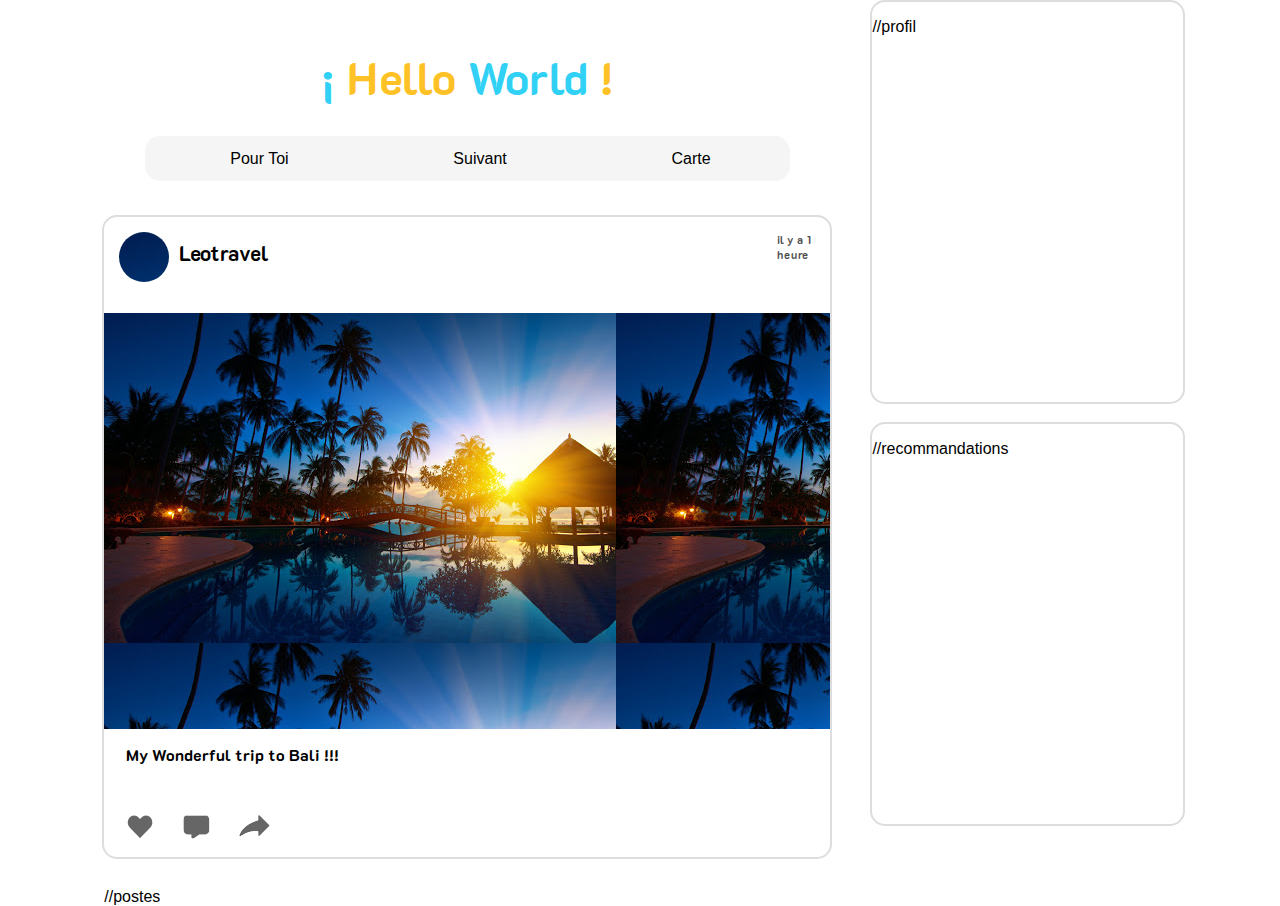
==== index.html @ 48f5b694 "ajouts des réactions (like/comment/share) au post" ====
<!DOCTYPE html>
<html>
<head>
	<meta charset="utf-8">
	<meta name="viewport" content="width=device-width, initial-scale=1">
	<title>Page d'acceuil</title>
	<link rel="stylesheet" type="text/css" href="index.css">
</head>
<body >
	<div id="container">
		<div id="entete_contenu">
			<header>
				<br>
				<h1>
					<span style="color:#31D1F5">¡</span>
					<span style="color:#FFC226">Hello</span>
					<span style="color:#31D1F5">World</span>
					<span style="color:#FFC226">!</span>
				</h1>
				<nav id = "menu">
					<ul>
					  <li><a href="#">Pour Toi</a></li>
					  <li><a href="#">Suivant</a></li>
					  <li><a href="#">Carte</a></li>
					</ul>
				</nav>
			</header>
			<div id="poste">
				<div id = "poste_header">
					<div id = "profil">
						<div id = "photo_profil"></div>
						<div id = "nom_profil">Leotravel</div>
					</div>
					<div id = "date_poste">il y a 1 heure</div>
				</div>
				<div id = "poste_image"></div>
				<div id = "poste_footer">
					<div id = "poste_description">My Wonderful trip to Bali !!!</div>
					<div id = "poste_reactions">
						<div id="like"><img src="./images/like.png"></div>
						<div id="comment"><img src="./images/comment.png"></div>
						<div id="share"><img src="./images/share.png"></div>
					</div>
				</div>
				<p class="texte">
					//postes
				</p>
			</div>
		</div>
		<div id="profil_recommandation">
			<div class="contenu_annexe">
				<p class="texte">
					//profil
				</p>
			</div>
			<br>
			<div class="contenu_annexe">
				<p class="texte">
					//recommandations
				</p>
			</div>
		</div>
	</div>

</body>
</html>
---- index.css ----
@font-face {
	font-family: 'k2d';
	src: url('./font/k2d-bold.ttf');
}

body{
	font-family: Arial, sans-serif;
	margin: 0;
}

header{	
	height: 215px;
}

#container {
	width: 90%;
	height: 800px;
	display: flex;
	flex-direction: row;
	margin: auto;;
}
#entete_contenu {
	width: 70%;
	height: 100%;
}

#entete_contenu_profil {
	width: 100%;
	height: 100%;
}

#profil_recommandation {
	width: 30%;
	height: 100%;
}

#poste {
	width: 90%;
	height: 80%;
	margin: auto;
	border: 2px solid #ddd;
	border-radius: 15px;
	background-color: white;
}

#poste_header {
	width: 100%;
	height: 15%;
	display: flex;
}

#profil {
	padding-left: 2%;
	padding-top: 2%;
	display: flex;
}

#photo_profil {
	width: 50px;
	height: 50px;
	border-radius: 50%;
	background-image: url(./images/paysage.jpg);
}

#nom_profil {
	margin-top: 5%;
	margin-left: 10px;
	font-family: k2d;
	font-size: 130%;
}

#date_poste {
	margin-left: 70%;
	margin-top: 2%;
	font-size: 70%;
	font-family: k2d;
	opacity: 70%;
}

#poste_image {
	width: 100%;
	height: 65%;
	background-image: url(./images/paysage.jpg);
}

#poste_footer {
	width: 100%;
	height: 20%;
	margin-left: 3%;
	margin-top: 15px;
}

#poste_description {
	font-family: k2d;
	height: 55%;
}

#poste_reactions {
	width:20%;
	height:30%;
	display: flex;
	justify-content: space-between;
}


.contenu_annexe {
	width: 90%;
	height: 50%;
	justify-content: space-around;
	border: 2px solid #ddd;
	border-radius: 15px;
	background-color: white;
}

h1{
	font-family:k2d;
	font-size: 45px;		
	text-align: center;
	background-size: 50px;
	color: black;
}

#menu {
	background-color: #f5f5f5;
	overflow: hidden;
	border-radius: 15px;
	width: 80%;
	margin: 0 auto;
}

  
#menu ul {
	margin: 0;
	padding: 0.5%;
	list-style: none;
	display: flex;
	justify-content:space-around;
	border-radius: 10px;
	width: 100%;	
}
  
#menu ul li {
	float: left;
}
  
#menu ul li a {
	display: block;
	color: black;
	text-align: center;
	padding: 10px;
	text-decoration: none;
	border-radius: 10px;
}
  
#menu ul li a:hover {
	background-color: white;
	color: black;
	font-style: bold;
}

.menu_mon_profil{
	position: absolute;
	top: 160px;
	left: 10%;
}

#mon_profil{
	position: absolute;
	top: 20px;
	left: 50px;
	text-align: center;
}

#mes_postes{
	position: absolute;
	top: 75px;
	left: 25%;
	text-align: center;
	font-weight: bold;
}

#followers{
	position: absolute;
	top: 75px;
	left: 50%;
	text-align: center;
	font-weight: bold;
}

#following{
	position: absolute;
	top: 75px;
	left: 75%;
	text-align: center;
	font-weight: bold;
}

#plus{
	position: absolute;
	left: 90%;
}

#plus img{
	width: 50px;
	height: 50px;
}

#setting{
	position: absolute;
	top: 2.25%;
	left: 95%;
}

#setting img{
	width: 25px;
	height: 25px;
}

#mon_profil img{
	width: 100px;
	height: 100px;
	border-radius: 50%;
}
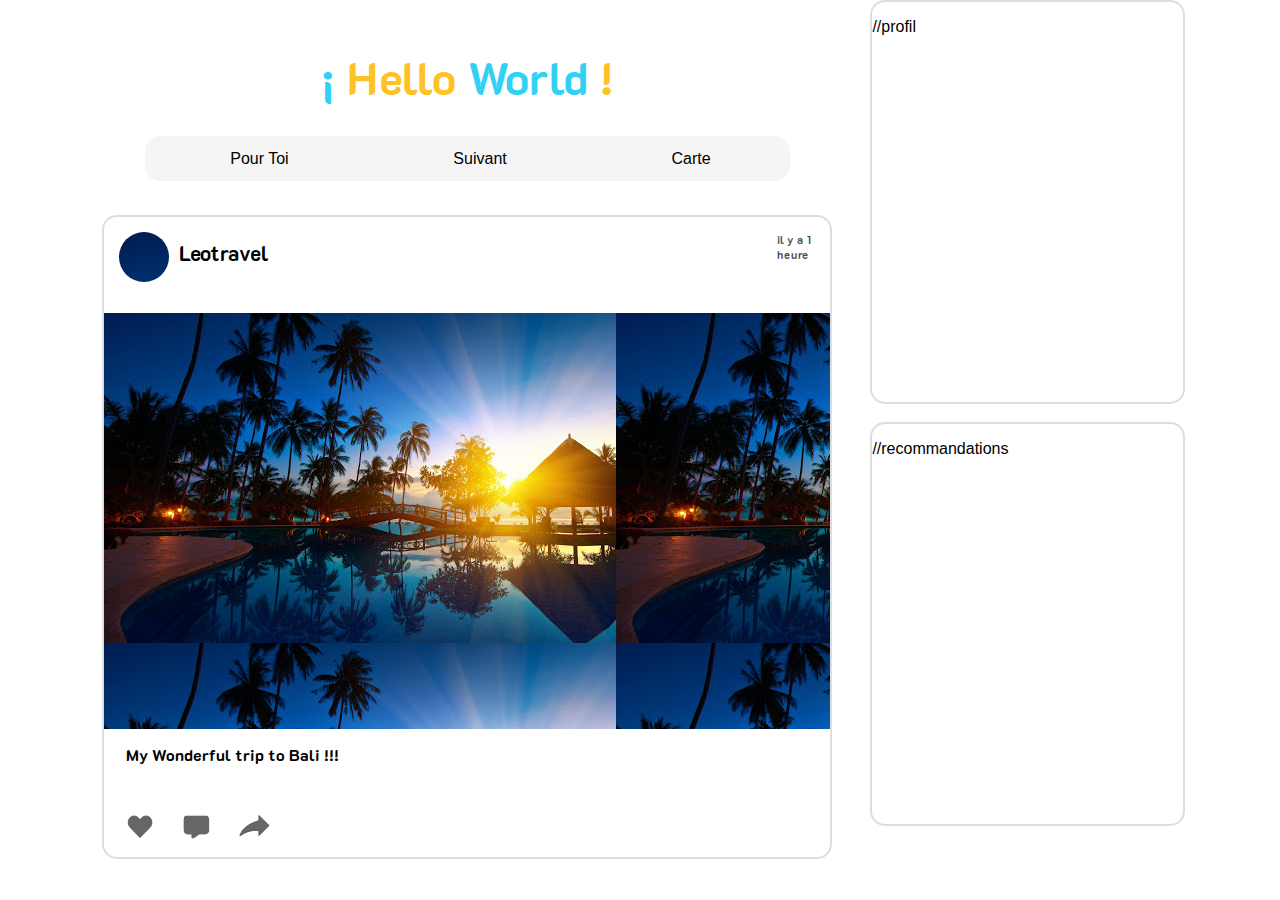
==== commit abd6cad6: "new commit" ====
--- a/index.html
+++ b/index.html
@@ -42,9 +42,6 @@
 						<div id="share"><img src="./images/share.png"></div>
 					</div>
 				</div>
-				<p class="texte">
-					//postes
-				</p>
 			</div>
 		</div>
 		<div id="profil_recommandation">
--- a/index.css
+++ b/index.css
@@ -197,12 +197,13 @@
 
 #plus{
 	position: absolute;
-	left: 90%;
+	top: 2.5%;
+	left: 92%;
 }
 
 #plus img{
-	width: 50px;
-	height: 50px;
+	width: 25px;
+	height: 25px;
 }
 
 #setting{
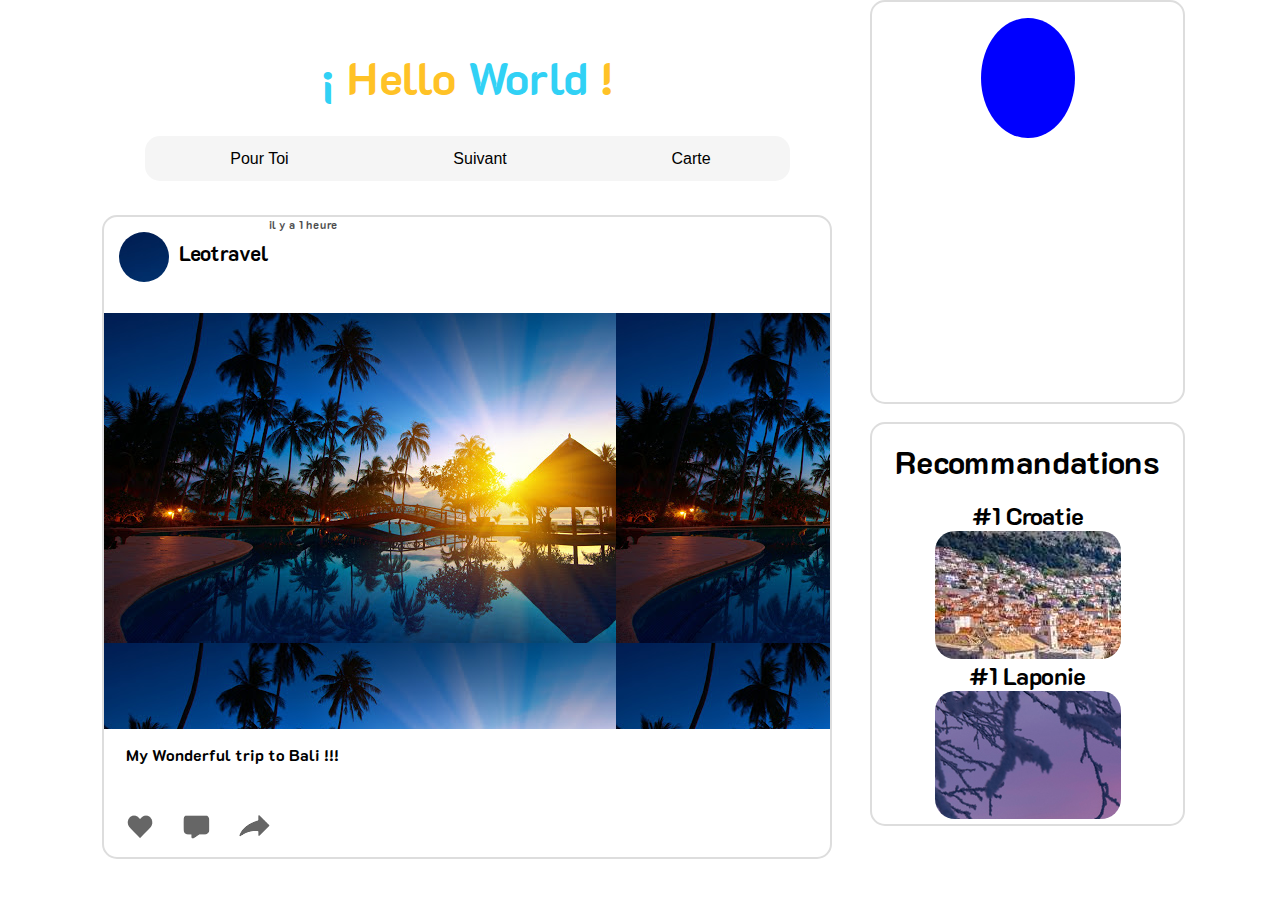
==== commit 7663c6ae: "Amélioration" ====
--- a/index.html
+++ b/index.html
@@ -46,15 +46,20 @@
 		</div>
 		<div id="profil_recommandation">
 			<div class="contenu_annexe">
-				<p class="texte">
-					//profil
-				</p>
+				<div class = "photo_profil"></div>
 			</div>
 			<br>
 			<div class="contenu_annexe">
-				<p class="texte">
-					//recommandations
-				</p>
+				
+				<div id="recommandations">Recommandations</div>
+				<div class="destination">
+					<div>#1 Croatie</div>
+					<div class = "photo_destination"></div>
+				</div>
+				<div class="destination">
+					<div>#1 Laponie</div>
+					<div class = "photo_destination" style="background-image: url(./images/Laponie.jpg);"></div>
+				</div>
 			</div>
 		</div>
 	</div>
--- a/index.css
+++ b/index.css
@@ -70,8 +70,7 @@
 }
 
 #date_poste {
-	margin-left: 70%;
-	margin-top: 2%;
+	float: right;
 	font-size: 70%;
 	font-family: k2d;
 	opacity: 70%;
@@ -112,6 +111,41 @@
 	background-color: white;
 }
 
+.photo_profil {
+	width: 30%;
+	height: 30%;
+	margin-top: 5%;
+	margin-left: auto;
+	margin-right: auto;
+	border-radius: 50%;
+	background-color: blue;
+}
+
+#recommandations{
+	width: 100%;
+	height: 15%;
+	margin-top: 5%;
+	text-align: center;
+	font-family: k2d;
+	font-size: 200%;
+}
+
+.destination{
+	width: 100%;
+	height: 40%;
+	text-align: center;
+	font-family: k2d;
+	font-size: 150%;
+}
+.photo_destination {
+	width: 60%;
+	height: 80%;
+	margin-left: auto;
+	margin-right: auto;
+	border-radius: 20px;
+	background-image: url(./images/Croatie.jpg);
+}
+
 h1{
 	font-family:k2d;
 	font-size: 45px;		
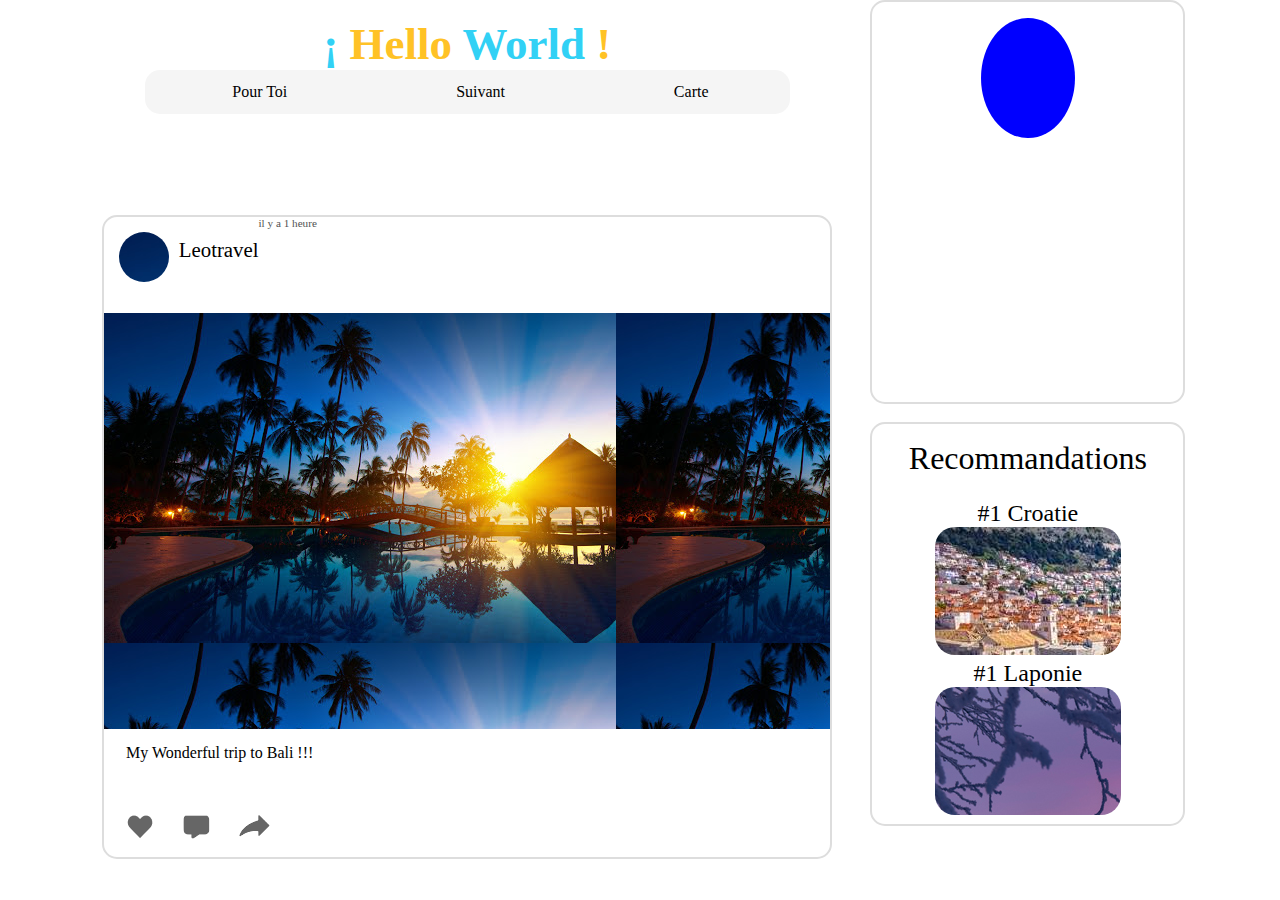
==== commit 6a9a847f: "modif sur index.css et inscription.php" ====
--- a/index.html
+++ b/index.html
@@ -19,7 +19,7 @@
 				</h1>
 				<nav id = "menu">
 					<ul>
-					  <li><a href="#">Pour Toi</a></li>
+					  <li><a href="inscription.php" target="_blank">Pour Toi</a></li>
 					  <li><a href="#">Suivant</a></li>
 					  <li><a href="#">Carte</a></li>
 					</ul>
--- a/index.css
+++ b/index.css
@@ -1,4 +1,6 @@
-@font-face {
+*{
+	margin: 0px;
+	padding: 0px;
 	font-family: 'k2d';
 	src: url('./font/k2d-bold.ttf');
 }
@@ -8,9 +10,80 @@
 	margin: 0;
 }
 
+.body_inscription{
+	background-image: url("images/paysage.jpg");
+}
+
+.formulaire_inscription{
+	background-color: rgba(255, 255, 255, 0.6);
+	width: 40%;
+	height: 100%;
+	margin: auto;
+}
+
 header{	
 	height: 215px;
 }
+
+.inscription{
+	height: 100px;
+	background-color: #2f2f2f;
+}
+
+.inscription h1{
+	text-align: center;
+	color: #fff;
+	padding-top: 20px;
+}
+
+.label{
+	padding-top: 15px;
+	padding-left: 15px;
+	text-decoration: none;
+	font-size: 20px;
+	font-weight: bold;
+}
+
+.input{
+	padding-left: 15px;
+	padding-bottom: 15px;
+}
+
+.input [type="text"]{
+	font-size: 30px;
+}
+
+.input [type="password"]{
+	font-size: 30px;
+}
+
+.input [type="email"]{
+	font-size: 30px;
+}
+
+.input [type="submit"]{
+	display: block;
+	margin: auto;
+	border-radius: 15px;
+	width: 250px;
+	height: 50px;
+	font-size: 30px;
+	color: #fff;
+	background-color: #0023ff;	
+	text-align: center;
+}
+
+.input [type="submit"]:hover{
+	border-radius: 15px;
+	width: 250px;
+	height: 50px;
+	font-size: 30px;
+	color: #fff;
+	background-color: #010e5f;
+	cursor: pointer;	
+}
+
+
 
 #container {
 	width: 90%;
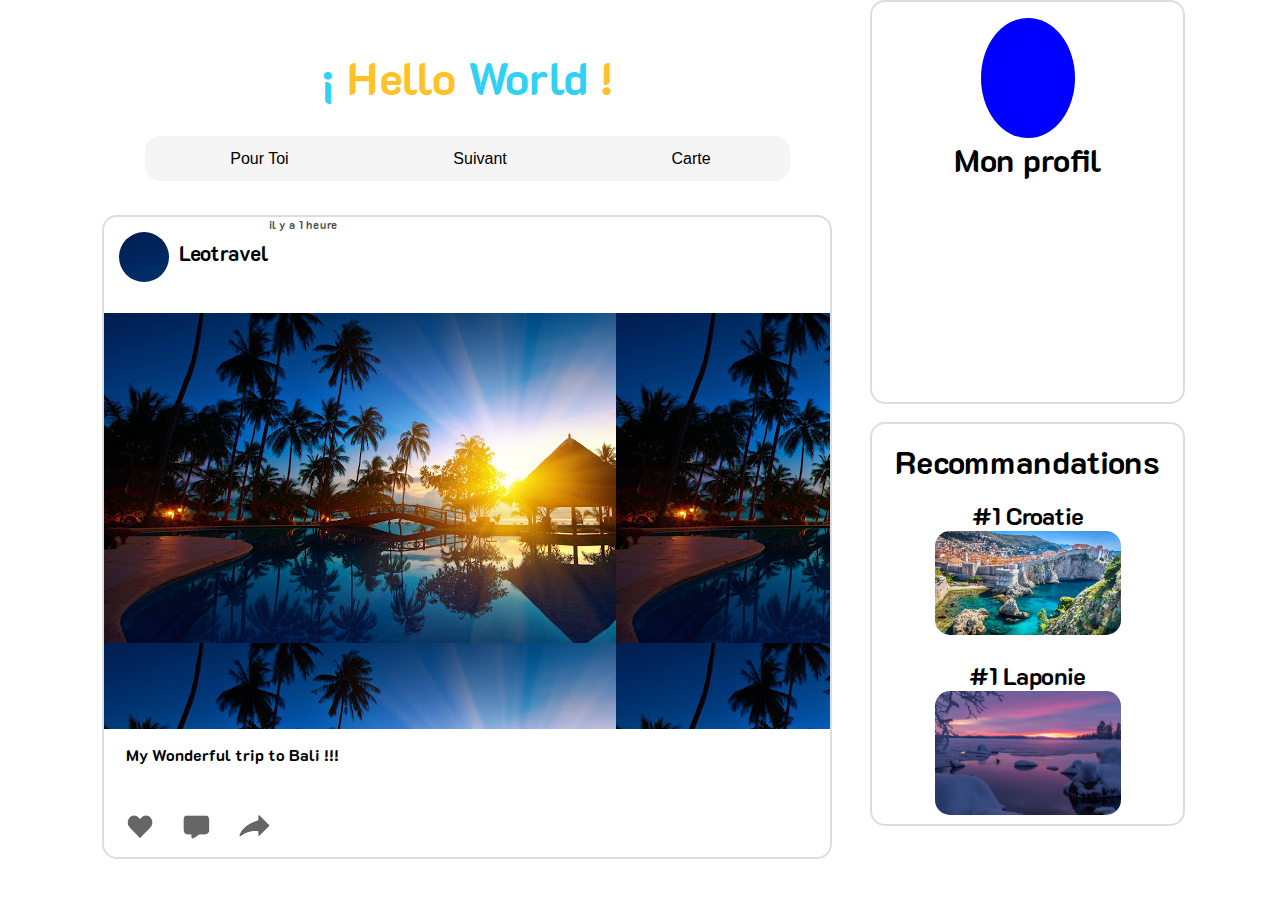
==== commit c048aa95: "modif" ====
--- a/index.html
+++ b/index.html
@@ -19,7 +19,7 @@
 				</h1>
 				<nav id = "menu">
 					<ul>
-					  <li><a href="inscription.php" target="_blank">Pour Toi</a></li>
+					  <li><a href="#">Pour Toi</a></li>
 					  <li><a href="#">Suivant</a></li>
 					  <li><a href="#">Carte</a></li>
 					</ul>
@@ -47,6 +47,7 @@
 		<div id="profil_recommandation">
 			<div class="contenu_annexe">
 				<div class = "photo_profil"></div>
+				<div id="profil_text">Mon profil</div>
 			</div>
 			<br>
 			<div class="contenu_annexe">
@@ -54,11 +55,11 @@
 				<div id="recommandations">Recommandations</div>
 				<div class="destination">
 					<div>#1 Croatie</div>
-					<div class = "photo_destination"></div>
+					<div class = "photo_destination"><img src="./images/Croatie.jpg"></div>
 				</div>
 				<div class="destination">
 					<div>#1 Laponie</div>
-					<div class = "photo_destination" style="background-image: url(./images/Laponie.jpg);"></div>
+					<div class = "photo_destination"><img src="./images/Laponie.jpg"></div>
 				</div>
 			</div>
 		</div>
--- a/index.css
+++ b/index.css
@@ -1,6 +1,4 @@
-*{
-	margin: 0px;
-	padding: 0px;
+@font-face {
 	font-family: 'k2d';
 	src: url('./font/k2d-bold.ttf');
 }
@@ -10,80 +8,9 @@
 	margin: 0;
 }
 
-.body_inscription{
-	background-image: url("images/paysage.jpg");
-}
-
-.formulaire_inscription{
-	background-color: rgba(255, 255, 255, 0.6);
-	width: 40%;
-	height: 100%;
-	margin: auto;
-}
-
 header{	
 	height: 215px;
 }
-
-.inscription{
-	height: 100px;
-	background-color: #2f2f2f;
-}
-
-.inscription h1{
-	text-align: center;
-	color: #fff;
-	padding-top: 20px;
-}
-
-.label{
-	padding-top: 15px;
-	padding-left: 15px;
-	text-decoration: none;
-	font-size: 20px;
-	font-weight: bold;
-}
-
-.input{
-	padding-left: 15px;
-	padding-bottom: 15px;
-}
-
-.input [type="text"]{
-	font-size: 30px;
-}
-
-.input [type="password"]{
-	font-size: 30px;
-}
-
-.input [type="email"]{
-	font-size: 30px;
-}
-
-.input [type="submit"]{
-	display: block;
-	margin: auto;
-	border-radius: 15px;
-	width: 250px;
-	height: 50px;
-	font-size: 30px;
-	color: #fff;
-	background-color: #0023ff;	
-	text-align: center;
-}
-
-.input [type="submit"]:hover{
-	border-radius: 15px;
-	width: 250px;
-	height: 50px;
-	font-size: 30px;
-	color: #fff;
-	background-color: #010e5f;
-	cursor: pointer;	
-}
-
-
 
 #container {
 	width: 90%;
@@ -194,6 +121,13 @@
 	background-color: blue;
 }
 
+#profil_text {
+	font-family: k2d;
+	font-size: 200%;
+	text-align: center;
+
+}
+
 #recommandations{
 	width: 100%;
 	height: 15%;
@@ -216,7 +150,14 @@
 	margin-left: auto;
 	margin-right: auto;
 	border-radius: 20px;
-	background-image: url(./images/Croatie.jpg);
+}
+
+.photo_destination img {
+	max-height: 100%;
+	width: auto;
+	max-width: 100%;
+	height: auto;
+	border-radius: 15px;
 }
 
 h1{
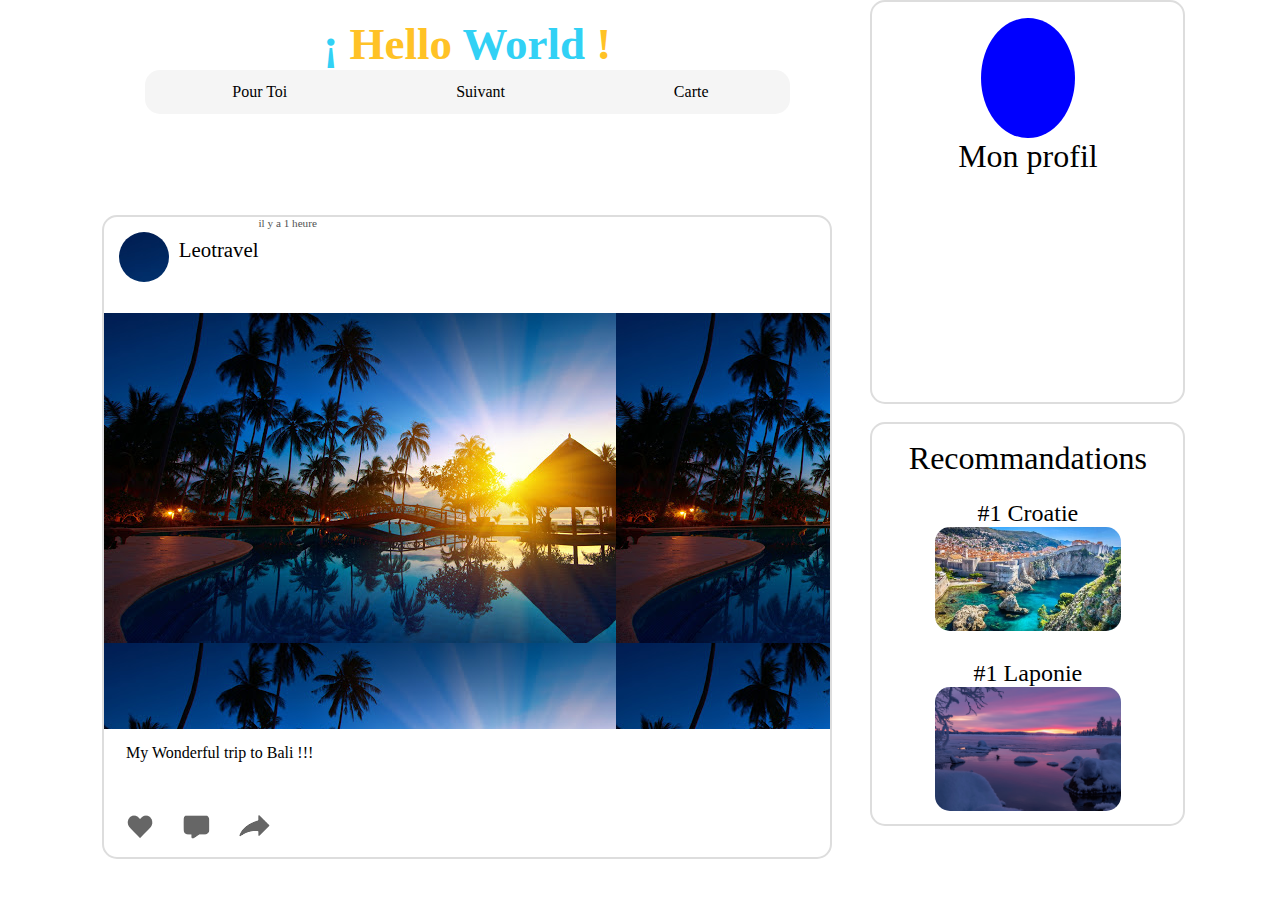
==== commit df93d190: "Merge branch 'main' of https://github.com/aubin4444/Projet_WE4A" ====
--- a/index.html
+++ b/index.html
@@ -19,7 +19,7 @@
 				</h1>
 				<nav id = "menu">
 					<ul>
-					  <li><a href="#">Pour Toi</a></li>
+					  <li><a href="inscription.php" target="_blank">Pour Toi</a></li>
 					  <li><a href="#">Suivant</a></li>
 					  <li><a href="#">Carte</a></li>
 					</ul>
--- a/index.css
+++ b/index.css
@@ -1,4 +1,6 @@
-@font-face {
+*{
+	margin: 0px;
+	padding: 0px;
 	font-family: 'k2d';
 	src: url('./font/k2d-bold.ttf');
 }
@@ -8,9 +10,80 @@
 	margin: 0;
 }
 
+.body_inscription{
+	background-image: url("images/paysage.jpg");
+}
+
+.formulaire_inscription{
+	background-color: rgba(255, 255, 255, 0.6);
+	width: 40%;
+	height: 100%;
+	margin: auto;
+}
+
 header{	
 	height: 215px;
 }
+
+.inscription{
+	height: 100px;
+	background-color: #2f2f2f;
+}
+
+.inscription h1{
+	text-align: center;
+	color: #fff;
+	padding-top: 20px;
+}
+
+.label{
+	padding-top: 15px;
+	padding-left: 15px;
+	text-decoration: none;
+	font-size: 20px;
+	font-weight: bold;
+}
+
+.input{
+	padding-left: 15px;
+	padding-bottom: 15px;
+}
+
+.input [type="text"]{
+	font-size: 30px;
+}
+
+.input [type="password"]{
+	font-size: 30px;
+}
+
+.input [type="email"]{
+	font-size: 30px;
+}
+
+.input [type="submit"]{
+	display: block;
+	margin: auto;
+	border-radius: 15px;
+	width: 250px;
+	height: 50px;
+	font-size: 30px;
+	color: #fff;
+	background-color: #0023ff;	
+	text-align: center;
+}
+
+.input [type="submit"]:hover{
+	border-radius: 15px;
+	width: 250px;
+	height: 50px;
+	font-size: 30px;
+	color: #fff;
+	background-color: #010e5f;
+	cursor: pointer;	
+}
+
+
 
 #container {
 	width: 90%;
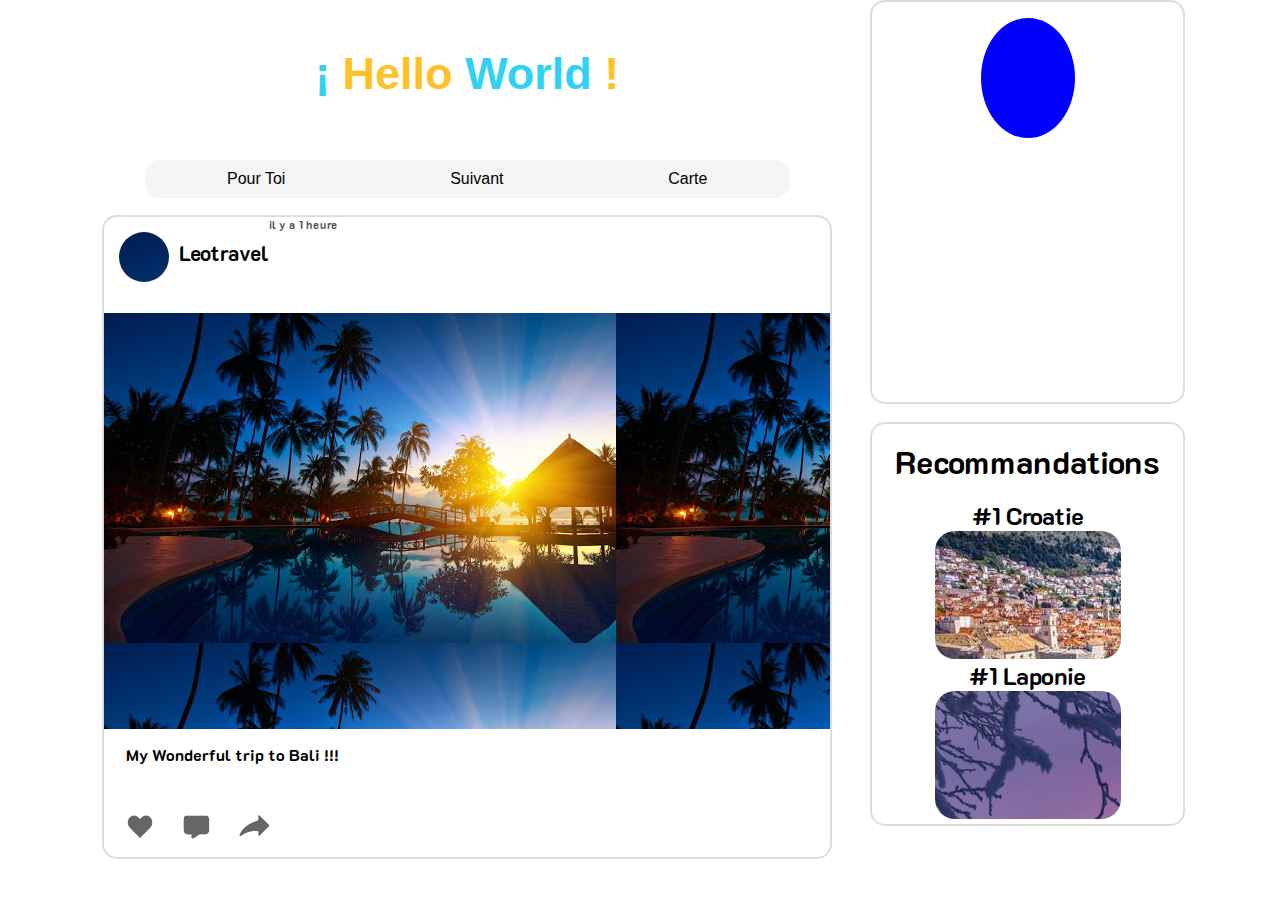
==== commit b4273249: "commentaires css" ====
--- a/index.html
+++ b/index.html
@@ -19,7 +19,7 @@
 				</h1>
 				<nav id = "menu">
 					<ul>
-					  <li><a href="inscription.php" target="_blank">Pour Toi</a></li>
+					  <li><a href="#">Pour Toi</a></li>
 					  <li><a href="#">Suivant</a></li>
 					  <li><a href="#">Carte</a></li>
 					</ul>
@@ -47,7 +47,6 @@
 		<div id="profil_recommandation">
 			<div class="contenu_annexe">
 				<div class = "photo_profil"></div>
-				<div id="profil_text">Mon profil</div>
 			</div>
 			<br>
 			<div class="contenu_annexe">
@@ -55,11 +54,11 @@
 				<div id="recommandations">Recommandations</div>
 				<div class="destination">
 					<div>#1 Croatie</div>
-					<div class = "photo_destination"><img src="./images/Croatie.jpg"></div>
+					<div class = "photo_destination"></div>
 				</div>
 				<div class="destination">
 					<div>#1 Laponie</div>
-					<div class = "photo_destination"><img src="./images/Laponie.jpg"></div>
+					<div class = "photo_destination" style="background-image: url(./images/Laponie.jpg);"></div>
 				</div>
 			</div>
 		</div>
--- a/index.css
+++ b/index.css
@@ -1,6 +1,6 @@
-*{
-	margin: 0px;
-	padding: 0px;
+/* ------------------------------- CSS commun index / profil ---------------------------------- */
+
+@font-face{
 	font-family: 'k2d';
 	src: url('./font/k2d-bold.ttf');
 }
@@ -10,80 +10,62 @@
 	margin: 0;
 }
 
-.body_inscription{
-	background-image: url("images/paysage.jpg");
-}
-
-.formulaire_inscription{
-	background-color: rgba(255, 255, 255, 0.6);
-	width: 40%;
-	height: 100%;
-	margin: auto;
-}
-
 header{	
 	height: 215px;
 }
 
-.inscription{
-	height: 100px;
-	background-color: #2f2f2f;
-}
-
-.inscription h1{
-	text-align: center;
-	color: #fff;
-	padding-top: 20px;
-}
-
-.label{
-	padding-top: 15px;
-	padding-left: 15px;
+h1{
+	font-size: 45px;		
+	text-align: center;
+	background-size: 50px;
+	color: black;
+	padding-bottom: 30px;
+}
+
+#menu {
+	background-color: #f5f5f5;
+	overflow: hidden;
+	border-radius: 15px;
+	width: 80%;
+	margin: 0 auto;
+}
+ 
+#menu ul {
+	margin: 0;
+	padding: 0%;
+	list-style: none;
+	display: flex;
+	justify-content:space-around;
+	border-radius: 10px;
+	width: 100%;	
+}
+  
+#menu ul li {
+	float: left;
+}
+  
+#menu ul li a {
+	display: block;
+	color: black;
+	text-align: center;
+	padding: 10px;
 	text-decoration: none;
-	font-size: 20px;
-	font-weight: bold;
-}
-
-.input{
-	padding-left: 15px;
-	padding-bottom: 15px;
-}
-
-.input [type="text"]{
-	font-size: 30px;
-}
-
-.input [type="password"]{
-	font-size: 30px;
-}
-
-.input [type="email"]{
-	font-size: 30px;
-}
-
-.input [type="submit"]{
-	display: block;
-	margin: auto;
-	border-radius: 15px;
-	width: 250px;
-	height: 50px;
-	font-size: 30px;
-	color: #fff;
-	background-color: #0023ff;	
-	text-align: center;
-}
-
-.input [type="submit"]:hover{
-	border-radius: 15px;
-	width: 250px;
-	height: 50px;
-	font-size: 30px;
-	color: #fff;
-	background-color: #010e5f;
-	cursor: pointer;	
-}
-
-
+	border-radius: 10px;
+}
+  
+#menu ul li a:hover {
+	background-color: darkslategray;
+	color: white;
+	font-style: bold;
+}
+
+/* -------------------------------------------------------------------------------------------- */
+
+
+
+
+
+/* ---------------------------- CSS pour la page d'acceuil (index) ---------------------------- */
 
 #container {
 	width: 90%;
@@ -94,11 +76,6 @@
 }
 #entete_contenu {
 	width: 70%;
-	height: 100%;
-}
-
-#entete_contenu_profil {
-	width: 100%;
 	height: 100%;
 }
 
@@ -194,13 +171,6 @@
 	background-color: blue;
 }
 
-#profil_text {
-	font-family: k2d;
-	font-size: 200%;
-	text-align: center;
-
-}
-
 #recommandations{
 	width: 100%;
 	height: 15%;
@@ -223,66 +193,20 @@
 	margin-left: auto;
 	margin-right: auto;
 	border-radius: 20px;
-}
-
-.photo_destination img {
-	max-height: 100%;
-	width: auto;
-	max-width: 100%;
-	height: auto;
-	border-radius: 15px;
-}
-
-h1{
-	font-family:k2d;
-	font-size: 45px;		
-	text-align: center;
-	background-size: 50px;
-	color: black;
-}
-
-#menu {
-	background-color: #f5f5f5;
-	overflow: hidden;
-	border-radius: 15px;
-	width: 80%;
-	margin: 0 auto;
-}
-
-  
-#menu ul {
-	margin: 0;
-	padding: 0.5%;
-	list-style: none;
-	display: flex;
-	justify-content:space-around;
-	border-radius: 10px;
-	width: 100%;	
-}
-  
-#menu ul li {
-	float: left;
-}
-  
-#menu ul li a {
-	display: block;
-	color: black;
-	text-align: center;
-	padding: 10px;
-	text-decoration: none;
-	border-radius: 10px;
-}
-  
-#menu ul li a:hover {
-	background-color: white;
-	color: black;
-	font-style: bold;
-}
-
-.menu_mon_profil{
-	position: absolute;
-	top: 160px;
-	left: 10%;
+	background-image: url(./images/Croatie.jpg);
+}
+
+/* -------------------------------------------------------------------------------------------- */
+
+
+
+
+
+/* -------------------------------- CSS pour la page du profil -------------------------------- */
+
+#entete_contenu_profil {
+	width: 100%;
+	height: 100%;
 }
 
 #mon_profil{
@@ -290,52 +214,6 @@
 	top: 20px;
 	left: 50px;
 	text-align: center;
-}
-
-#mes_postes{
-	position: absolute;
-	top: 75px;
-	left: 25%;
-	text-align: center;
-	font-weight: bold;
-}
-
-#followers{
-	position: absolute;
-	top: 75px;
-	left: 50%;
-	text-align: center;
-	font-weight: bold;
-}
-
-#following{
-	position: absolute;
-	top: 75px;
-	left: 75%;
-	text-align: center;
-	font-weight: bold;
-}
-
-#plus{
-	position: absolute;
-	top: 2.5%;
-	left: 92%;
-}
-
-#plus img{
-	width: 25px;
-	height: 25px;
-}
-
-#setting{
-	position: absolute;
-	top: 2.25%;
-	left: 95%;
-}
-
-#setting img{
-	width: 25px;
-	height: 25px;
 }
 
 #mon_profil img{
@@ -344,6 +222,152 @@
 	border-radius: 50%;
 }
 
+#mes_postes{
+	position: absolute;
+	top: 75px;
+	left: 25%;
+	text-align: center;
+	font-weight: bold;
+}
+
+#followers{
+	position: absolute;
+	top: 75px;
+	left: 50%;
+	text-align: center;
+	font-weight: bold;
+}
+
+#following{
+	position: absolute;
+	top: 75px;
+	left: 75%;
+	text-align: center;
+	font-weight: bold;
+}
+
+#plus{
+	position: absolute;
+	top: 2.5%;
+	left: 92%;
+}
+
+#plus img{
+	width: 25px;
+	height: 25px;
+}
+
+#setting{
+	position: absolute;
+	top: 2.25%;
+	left: 95%;
+}
+
+#setting img{
+	width: 25px;
+	height: 25px;
+}
+
+.menu_mon_profil{
+	position: absolute;
+	top: 160px;
+	left: 10%;
+}
+
+/* -------------------------------------------------------------------------------------------- */
+
+
+
+
+
+
+
+
+/* ------------------------------ CSS pour la page d'inscription ------------------------------ */
+
+.body_inscription{
+	margin: 0;
+	padding: 0;
+	background-image: url("images/paysage.jpg");
+}
+
+.formulaire_inscription{
+	background-color: rgba(255, 255, 255, 0.6);
+	width: 40%;
+	height: 100%;
+	margin: auto;
+}
+
+.entete_inscription header{
+	height: 100px;
+	background-color: #2f2f2f;
+}
+
+.entete_inscription h1{
+	text-align: center;
+	color: #fff;
+	padding-top: 20px;
+}
+
+.label{
+	padding-top: 15px;
+	padding-left: 15px;
+	text-decoration: none;
+	font-size: 20px;
+	font-weight: bold;
+}
+
+.input{
+	padding-left: 15px;
+	padding-bottom: 15px;
+}
+
+.input [type="text"]{
+	font-size: 30px;
+}
+
+.input [type="password"]{
+	font-size: 30px;
+}
+
+.input [type="email"]{
+	font-size: 30px;
+}
+
+.input [type="submit"]{
+	display: block;
+	margin: auto;
+	border-radius: 15px;
+	width: 250px;
+	height: 50px;
+	font-size: 30px;
+	color: #fff;
+	background-color: #0023ff;	
+	text-align: center;
+}
+
+.input [type="submit"]:hover{
+	border-radius: 15px;
+	width: 250px;
+	height: 50px;
+	font-size: 30px;
+	color: #fff;
+	background-color: #010e5f;
+	cursor: pointer;	
+}
+
+/* -------------------------------------------------------------------------------------------- */
+
+
+
+
+
+
+
+
+
+
+
 
 
 
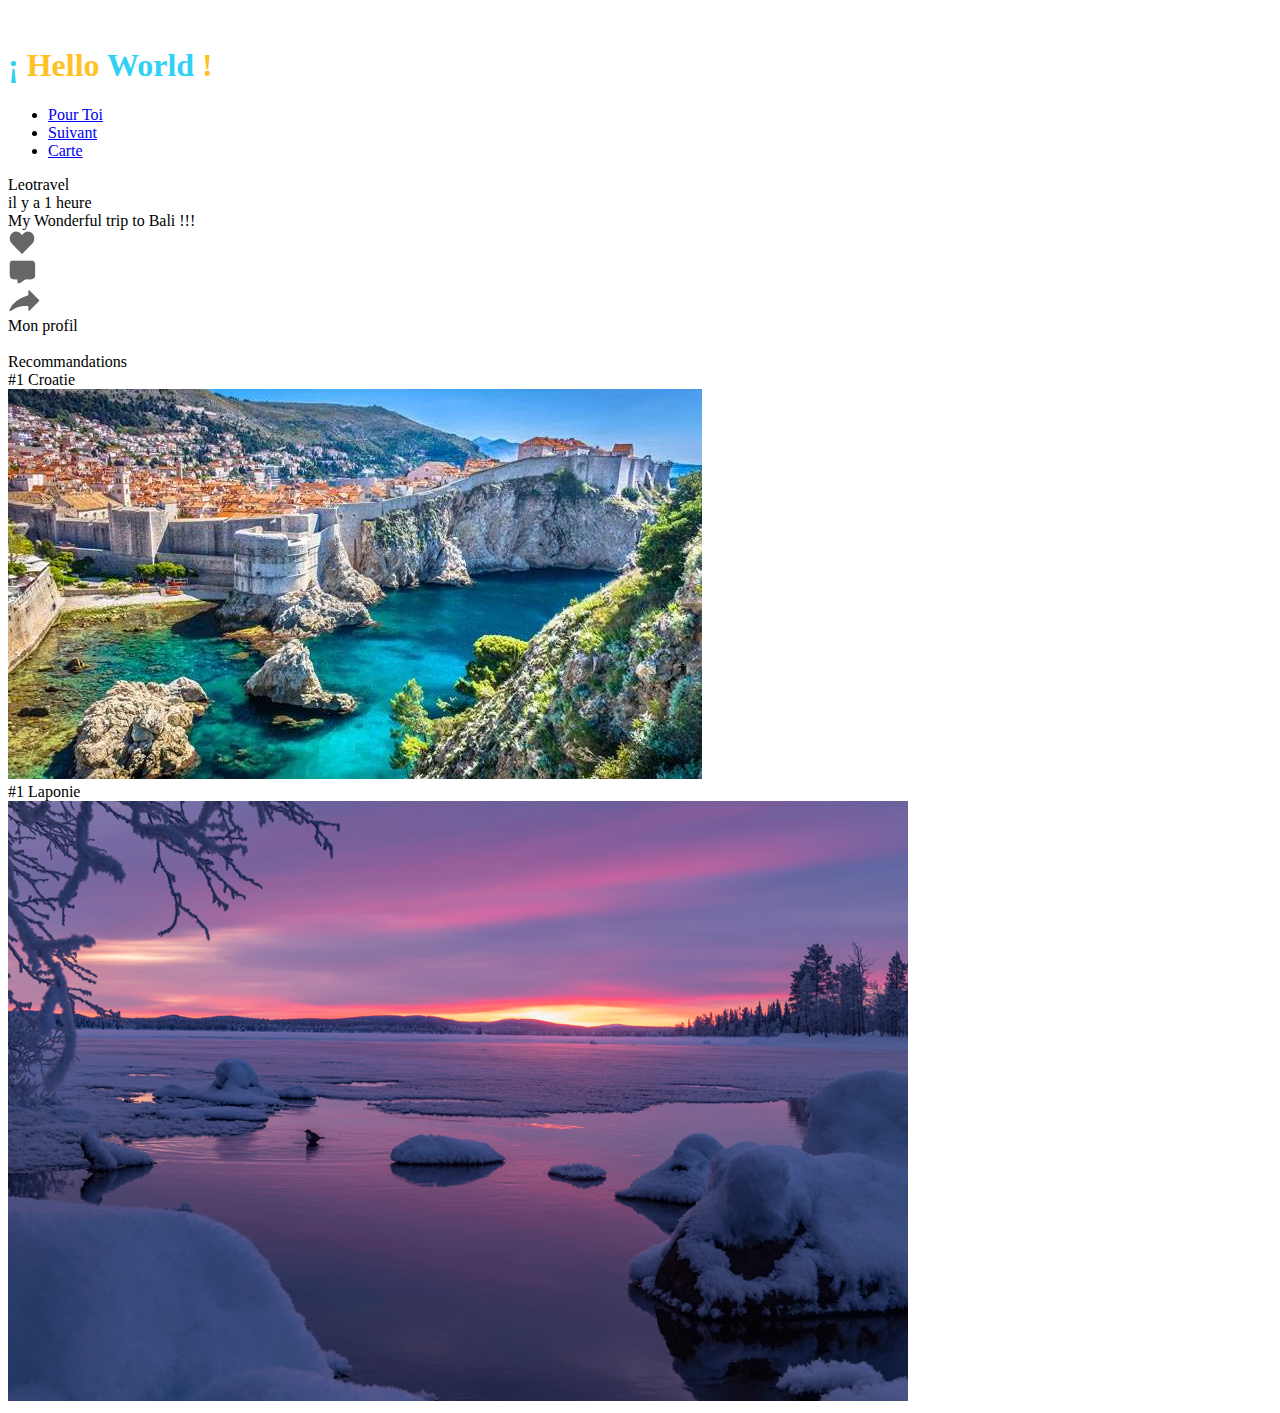
==== commit 17f2f865: "commentaires css" ====
--- a/index.html
+++ b/index.html
@@ -47,6 +47,7 @@
 		<div id="profil_recommandation">
 			<div class="contenu_annexe">
 				<div class = "photo_profil"></div>
+				<div id="profil_text">Mon profil</div>
 			</div>
 			<br>
 			<div class="contenu_annexe">
@@ -54,11 +55,11 @@
 				<div id="recommandations">Recommandations</div>
 				<div class="destination">
 					<div>#1 Croatie</div>
-					<div class = "photo_destination"></div>
+					<div class = "photo_destination"><img src="./images/Croatie.jpg"></div>
 				</div>
 				<div class="destination">
 					<div>#1 Laponie</div>
-					<div class = "photo_destination" style="background-image: url(./images/Laponie.jpg);"></div>
+					<div class = "photo_destination"><img src="./images/Laponie.jpg"></div>
 				</div>
 			</div>
 		</div>
--- a/index.css
+++ b/index.css
@@ -1,12 +1,17 @@
+<<<<<<< HEAD
 /* ------------------------------- CSS commun index / profil ---------------------------------- */
 
 @font-face{
+=======
+/*Importation de la police d'écxriture*/
+@font-face{								
+>>>>>>> cd1820dab703ac434a1c9196efce804027542769
 	font-family: 'k2d';
 	src: url('./font/k2d-bold.ttf');
 }
 
 body{
-	font-family: Arial, sans-serif;
+	font-family: k2d;
 	margin: 0;
 }
 
@@ -171,6 +176,13 @@
 	background-color: blue;
 }
 
+#profil_text {
+	font-family: k2d;
+	font-size: 200%;
+	text-align: center;
+
+}
+
 #recommandations{
 	width: 100%;
 	height: 15%;
@@ -193,7 +205,14 @@
 	margin-left: auto;
 	margin-right: auto;
 	border-radius: 20px;
-	background-image: url(./images/Croatie.jpg);
+}
+
+.photo_destination img {
+	max-height: 100%;
+	width: auto;
+	max-width: 100%;
+	height: auto;
+	border-radius: 15px;
 }
 
 /* -------------------------------------------------------------------------------------------- */
